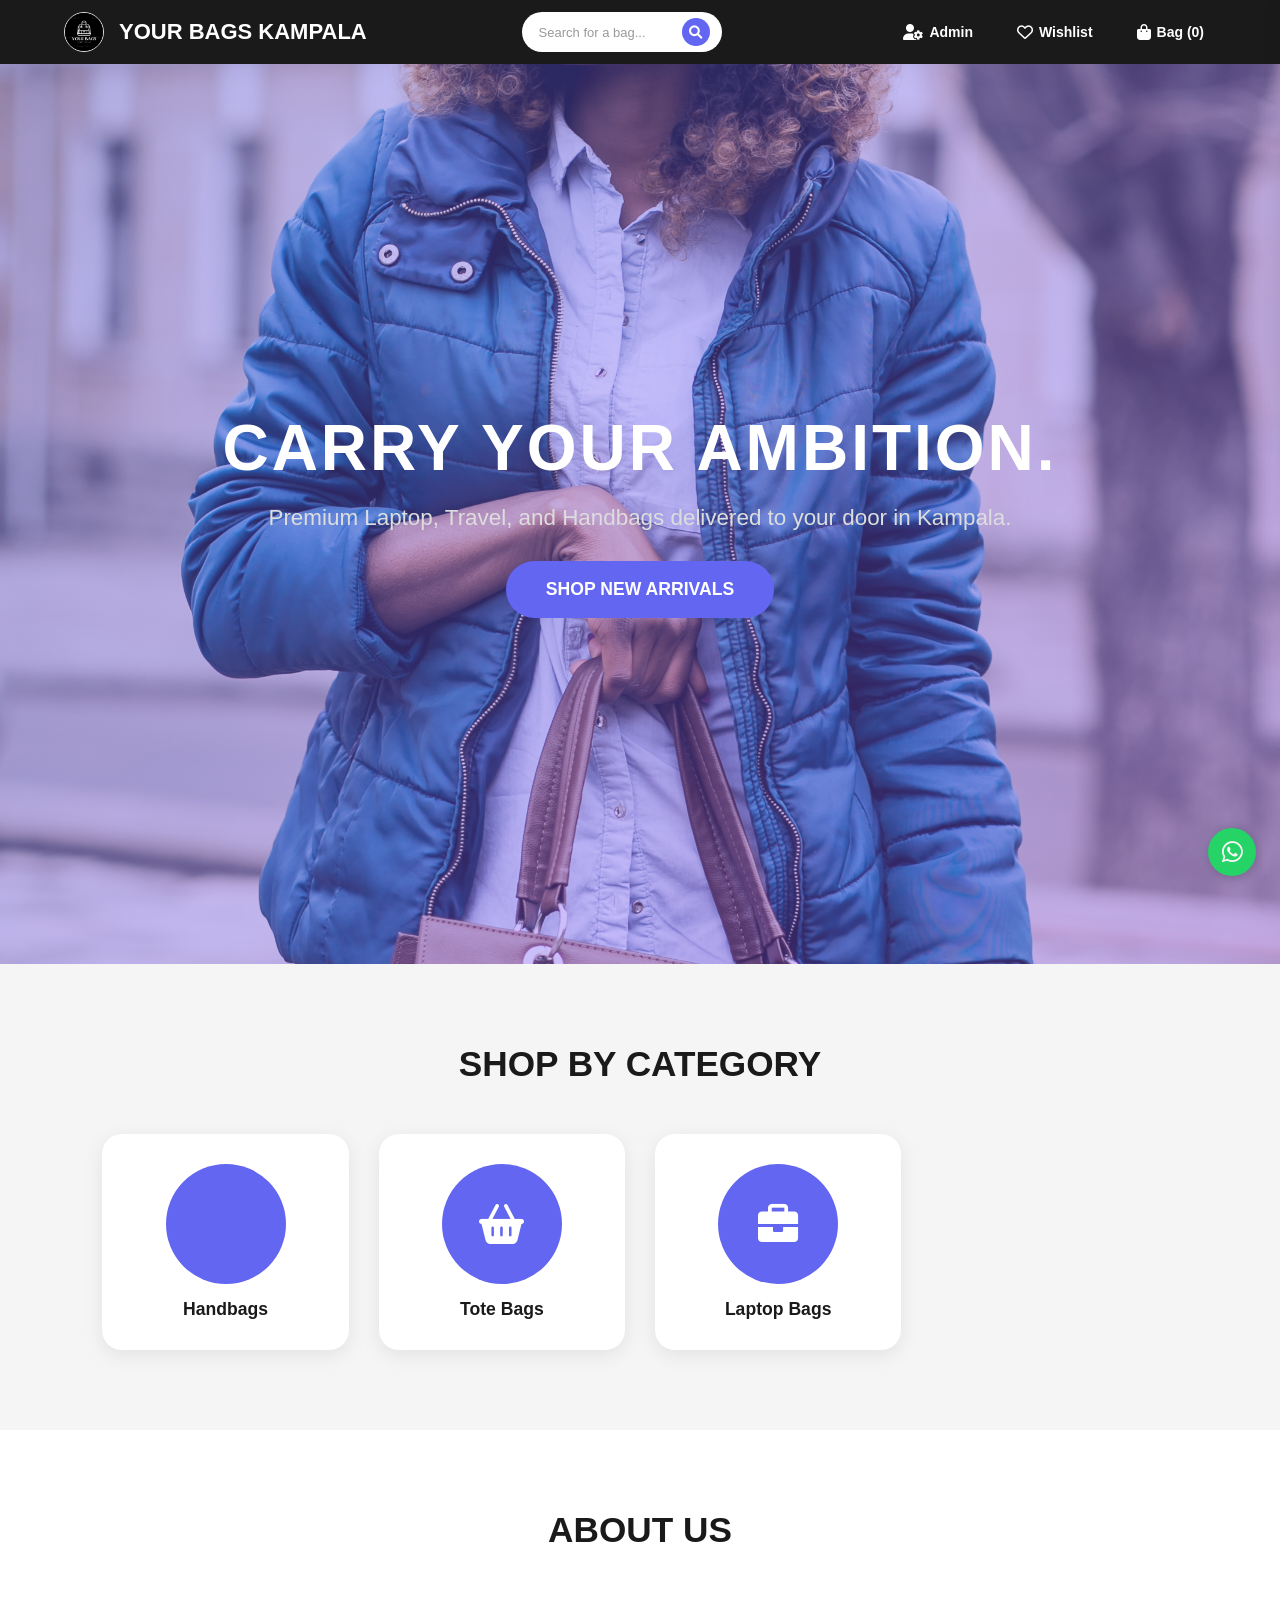
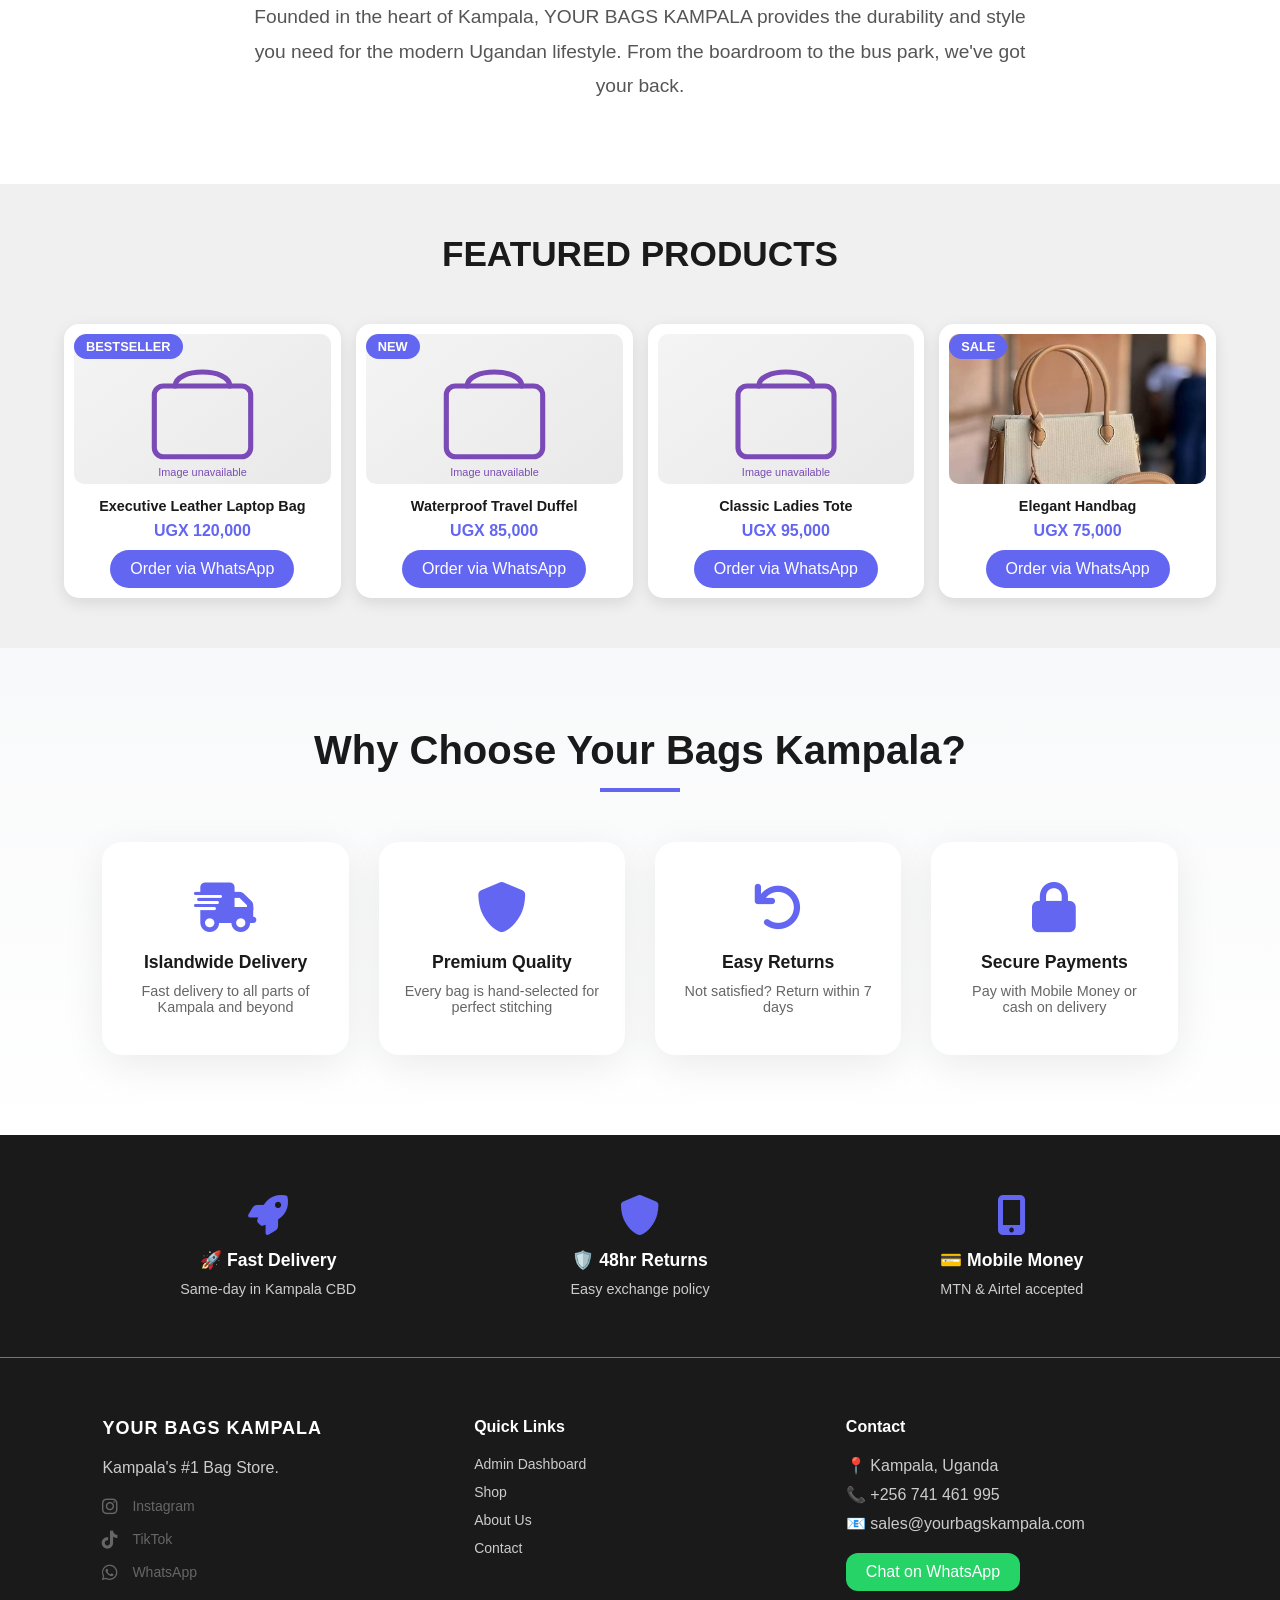
==== index.html @ aaef2fe2 "Fix X close button on checkout form and improve mobile touch targets" ====
<!doctype html>
<html lang="en">
  <head>
    <meta charset="UTF-8" />
    <meta name="viewport" content="width=device-width, initial-scale=1.0" />
    <title>Your Bags Kampala | Premium Bags in Uganda</title>
    <!-- FontAwesome for Icons -->
    <link
      rel="stylesheet"
      href="https://cdnjs.cloudflare.com/ajax/libs/font-awesome/6.0.0/css/all.min.css"
    />
    <link rel="stylesheet" href="css/base.css" />
    <link rel="stylesheet" href="css/index.css" />
  </head>
  <body>
    <!-- HEADER -->
    <header>
      <a href="index.html" class="logo-container">
        <img
          src="images/Logo.jpeg"
          alt="Logo"
          class="logo-img"
          onerror="this.src = 'https://via.placeholder.com/45?text=YB'"
        />
        <div class="brand">
          <h1>Your Bags Kampala</h1>
        </div>
      </a>

      <!-- Search Bar -->
      <div class="search-bar">
        <input
          type="text"
          id="searchInput"
          placeholder="Search for a bag..."
          onkeyup="searchBags()"
        />
        <button><i class="fas fa-search"></i></button>
      </div>

      <nav>
        <a href="admin.html"><i class="fas fa-user-cog"></i> Admin</a>
        <a href="wishlist.html"><i class="far fa-heart"></i> Wishlist</a>
        <a href="shop.html"><i class="fas fa-shopping-bag"></i> Bag (0)</a>
      </nav>
    </header>

    <!-- Search Results -->
    <div id="searchResults" class="search-results"></div>

    <!-- HERO SECTION -->
    <section class="hero">
      <div class="hero-text">
        <h1>CARRY YOUR AMBITION.</h1>
        <p>
          Premium Laptop, Travel, and Handbags delivered to your door in
          Kampala.
        </p>
        <a href="shop.html" class="cta-btn">SHOP NEW ARRIVALS</a>
      </div>
    </section>

    <!-- Shopping Cart Sidebar -->
    <div id="cartSidebar" class="cart-sidebar">
      <div class="cart-header">
        <h3><i class="fas fa-shopping-cart"></i> Your Cart</h3>
        <button onclick="closeCart()" class="close-cart">&times;</button>
      </div>
      <div id="cartItems" class="cart-items">
        <p class="empty-cart">Your cart is empty</p>
      </div>
      <div class="cart-footer">
        <div class="cart-total">
          <span>Total:</span>
          <span id="cartTotalAmount">UGX 0</span>
        </div>
        <button onclick="checkoutViaWhatsApp()" class="checkout-btn">
          <i class="fab fa-whatsapp"></i> Checkout via WhatsApp
        </button>
        <button
          onclick="openCheckoutForm()"
          class="checkout-btn"
          style="
            margin-top: 10px;
            background: linear-gradient(135deg, #6366f1, #8b5cf6);
          "
        >
          <i class="fas fa-credit-card"></i> Pay with Card
        </button>
      </div>
    </div>

    <!-- Cart Overlay -->
    <div id="cartOverlay" class="cart-overlay" onclick="closeCart()"></div>

    <!-- Checkout Modal -->
    <div id="checkoutModal" class="modal" style="display: none">
      <div
        style="
          background: white;
          padding: 30px;
          border-radius: 20px;
          width: 90%;
          max-width: 450px;
          max-height: 90vh;
          overflow-y: auto;
          position: relative;
        "
      >
        <button
          onclick="closeCheckoutForm()"
          style="
            position: absolute;
            top: 15px;
            right: 15px;
            background: #f0f0f0;
            border: none;
            width: 40px;
            height: 40px;
            border-radius: 50%;
            font-size: 24px;
            cursor: pointer;
            display: flex;
            align-items: center;
            justify-content: center;
          "
        >
          ×
        </button>
        <h2 style="margin-top: 0; color: #333">
          <i class="fas fa-credit-card"></i> Checkout
        </h2>
        <p style="color: #666; margin-bottom: 20px">
          Fill in your details to complete the order
        </p>

        <form id="checkoutForm" onsubmit="processPayment(event)">
          <h4 style="margin: 15px 0 10px; color: #333">Delivery Information</h4>
          <input
            type="text"
            id="deliveryName"
            placeholder="Full Name"
            required
            style="
              width: 100%;
              padding: 12px;
              margin-bottom: 10px;
              border: 1px solid #ddd;
              border-radius: 8px;
              box-sizing: border-box;
            "
          />
          <input
            type="tel"
            id="deliveryPhone"
            placeholder="Phone Number (e.g., 2567xxxxxxx)"
            required
            pattern="[0-9]{10,12}"
            style="
              width: 100%;
              padding: 12px;
              margin-bottom: 10px;
              border: 1px solid #ddd;
              border-radius: 8px;
              box-sizing: border-box;
            "
          />
          <input
            type="email"
            id="deliveryEmail"
            placeholder="Email (optional)"
            style="
              width: 100%;
              padding: 12px;
              margin-bottom: 10px;
              border: 1px solid #ddd;
              border-radius: 8px;
              box-sizing: border-box;
            "
          />
          <input
            type="text"
            id="deliveryAddress"
            placeholder="Delivery Address"
            required
            style="
              width: 100%;
              padding: 12px;
              margin-bottom: 10px;
              border: 1px solid #ddd;
              border-radius: 8px;
              box-sizing: border-box;
            "
          />

          <h4 style="margin: 15px 0 10px; color: #333">Payment Information</h4>
          <select
            id="paymentMethod"
            required
            style="
              width: 100%;
              padding: 12px;
              margin-bottom: 10px;
              border: 1px solid #ddd;
              border-radius: 8px;
              box-sizing: border-box;
            "
          >
            <option value="">Select Payment Method</option>
            <option value="mobilemoney">Mobile Money (MTN/Airtel)</option>
            <option value="cash">Cash on Delivery</option>
            <option value="card">Credit/Debit Card</option>
          </select>

          <div id="cardDetails" style="display: none">
            <input
              type="text"
              id="cardNumber"
              placeholder="Card Number (1234 5678 9012 3456)"
              style="
                width: 100%;
                padding: 12px;
                margin-bottom: 10px;
                border: 1px solid #ddd;
                border-radius: 8px;
                box-sizing: border-box;
              "
            />
            <div style="display: flex; gap: 10px">
              <input
                type="text"
                id="cardExpiry"
                placeholder="MM/YY"
                style="
                  flex: 1;
                  padding: 12px;
                  margin-bottom: 10px;
                  border: 1px solid #ddd;
                  border-radius: 8px;
                "
              />
              <input
                type="text"
                id="cardCVV"
                placeholder="CVV"
                style="
                  flex: 1;
                  padding: 12px;
                  margin-bottom: 10px;
                  border: 1px solid #ddd;
                  border-radius: 8px;
                "
              />
            </div>
          </div>

          <div
            style="
              background: #f9f9f9;
              padding: 15px;
              border-radius: 10px;
              margin: 15px 0;
            "
          >
            <div
              style="
                display: flex;
                justify-content: space-between;
                font-weight: bold;
              "
            >
              <span>Total:</span>
              <span id="checkoutTotal" style="color: #6366f1">UGX 0</span>
            </div>
          </div>

          <button
            type="submit"
            style="
              width: 100%;
              padding: 15px;
              background: linear-gradient(135deg, #6366f1, #8b5cf6);
              color: white;
              border: none;
              border-radius: 10px;
              font-size: 16px;
              font-weight: bold;
              cursor: pointer;
            "
          >
            Complete Order
          </button>
          <button
            type="button"
            onclick="closeCheckoutForm()"
            style="
              width: 100%;
              padding: 15px;
              background: #eee;
              color: #333;
              border: none;
              border-radius: 10px;
              font-size: 16px;
              margin-top: 10px;
              cursor: pointer;
            "
          >
            Cancel
          </button>
        </form>
      </div>
    </div>

    <!-- CATEGORY GRID -->
    <section class="category-section">
      <h2 class="section-title">Shop by Category</h2>
      <div class="category-grid">
        <a href="shop.html?cat=handbags" class="category-card">
          <div class="category-icon">
            <i class="fas fa-handbag"></i>
          </div>
          <h3>Handbags</h3>
        </a>
        <a href="shop.html?cat=Tote Bags" class="category-card">
          <div class="category-icon">
            <i class="fas fa-shopping-basket"></i>
          </div>
          <h3>Tote Bags</h3>
        </a>
        <a href="shop.html?cat=Laptop Bags" class="category-card">
          <div class="category-icon">
            <i class="fas fa-briefcase"></i>
          </div>
          <h3>Laptop Bags</h3>
        </a>
      </div>
    </section>

    <!-- ABOUT SECTION -->
    <section class="about-section">
      <h2 class="section-title">About Us</h2>
      <div class="about-content">
        <p>
          Founded in the heart of Kampala, YOUR BAGS KAMPALA provides the
          durability and style you need for the modern Ugandan lifestyle. From
          the boardroom to the bus park, we've got your back.
        </p>
      </div>
    </section>

    <!-- FEATURED PRODUCTS -->
    <section class="featured-section">
      <h2 class="section-title">Featured Products</h2>
      <div class="featured-grid">
        <div class="featured-card">
          <span class="sale-tag">BESTSELLER</span>
          <img
            src="images/backpack-001.jpg"
            alt="Executive Leather Laptop Bag"
            onerror="this.src = 'images/bag-placeholder.svg'"
          />
          <h4>Executive Leather Laptop Bag</h4>
          <p class="price">UGX 120,000</p>
          <a
            href="https://wa.me/256764266189?text=Hello%20Your%20Bags%20Kampala!%20I%20want%20to%20order%20the%20Executive%20Leather%20Laptop%20Bag"
            target="_blank"
            class="cta-btn"
            style="
              background: #6366f1;
              color: white;
              padding: 10px 20px;
              border-radius: 20px;
              text-decoration: none;
              display: inline-block;
              margin-top: 10px;
            "
            >Order via WhatsApp</a
          >
        </div>
        <div class="featured-card">
          <span class="sale-tag">NEW</span>
          <img
            src="images/travel-bag-001.jpg"
            alt="Waterproof Travel Duffel"
            onerror="this.src = 'images/bag-placeholder.svg'"
          />
          <h4>Waterproof Travel Duffel</h4>
          <p class="price">UGX 85,000</p>
          <a
            href="https://wa.me/256764266189?text=Hello%20Your%20Bags%20Kampala!%20I%20want%20to%20order%20the%20Waterproof%20Travel%20Duffel"
            target="_blank"
            class="cta-btn"
            style="
              background: #6366f1;
              color: white;
              padding: 10px 20px;
              border-radius: 20px;
              text-decoration: none;
              display: inline-block;
              margin-top: 10px;
            "
            >Order via WhatsApp</a
          >
        </div>
        <div class="featured-card">
          <img
            src="images/tote-bag-001.jpg"
            alt="Classic Ladies Tote"
            onerror="this.src = 'images/bag-placeholder.svg'"
          />
          <h4>Classic Ladies Tote</h4>
          <p class="price">UGX 95,000</p>
          <a
            href="https://wa.me/256764266189?text=Hello%20Your%20Bags%20Kampala!%20I%20want%20to%20order%20the%20Classic%20Ladies%20Tote"
            target="_blank"
            class="cta-btn"
            style="
              background: #6366f1;
              color: white;
              padding: 10px 20px;
              border-radius: 20px;
              text-decoration: none;
              display: inline-block;
              margin-top: 10px;
            "
            >Order via WhatsApp</a
          >
        </div>
        <div class="featured-card">
          <span class="sale-tag">SALE</span>
          <img
            src="images/handbag-001.jpeg"
            alt="Elegant Handbag"
            onerror="this.src = 'images/bag-placeholder.svg'"
          />
          <h4>Elegant Handbag</h4>
          <p class="price">UGX 75,000</p>
          <a
            href="https://wa.me/256764266189?text=Hello%20Your%20Bags%20Kampala!%20I%20want%20to%20order%20the%20Elegant%20Handbag"
            target="_blank"
            class="cta-btn"
            style="
              background: #6366f1;
              color: white;
              padding: 10px 20px;
              border-radius: 20px;
              text-decoration: none;
              display: inline-block;
              margin-top: 10px;
            "
            >Order via WhatsApp</a
          >
        </div>
      </div>
    </section>

    <!-- WHY CHOOSE US -->
    <section class="why-choose-section">
      <h2>Why Choose Your Bags Kampala?</h2>
      <div class="why-grid">
        <div class="why-card">
          <i class="fas fa-shipping-fast"></i>
          <h3>Islandwide Delivery</h3>
          <p>Fast delivery to all parts of Kampala and beyond</p>
        </div>
        <div class="why-card">
          <i class="fas fa-shield-alt"></i>
          <h3>Premium Quality</h3>
          <p>Every bag is hand-selected for perfect stitching</p>
        </div>
        <div class="why-card">
          <i class="fas fa-undo"></i>
          <h3>Easy Returns</h3>
          <p>Not satisfied? Return within 7 days</p>
        </div>
        <div class="why-card">
          <i class="fas fa-lock"></i>
          <h3>Secure Payments</h3>
          <p>Pay with Mobile Money or cash on delivery</p>
        </div>
      </div>
    </section>

    <!-- SHIPPING INFO -->
    <section class="shipping-section">
      <div class="shipping-grid">
        <div class="shipping-item">
          <i class="fas fa-rocket"></i>
          <h4>🚀 Fast Delivery</h4>
          <p>Same-day in Kampala CBD</p>
        </div>
        <div class="shipping-item">
          <i class="fas fa-shield-alt"></i>
          <h4>🛡️ 48hr Returns</h4>
          <p>Easy exchange policy</p>
        </div>
        <div class="shipping-item">
          <i class="fas fa-mobile-alt"></i>
          <h4>💳 Mobile Money</h4>
          <p>MTN & Airtel accepted</p>
        </div>
      </div>
    </section>

    <!-- FOOTER -->
    <footer>
      <div class="footer-col">
        <h3>YOUR BAGS KAMPALA</h3>
        <p style="margin-top: 15px; color: #ccc">Kampala's #1 Bag Store.</p>
        <div class="social-links" style="margin-top: 20px">
          <a href="https://instagram.com/yourbagskampala" target="_blank"
            ><i class="fab fa-instagram"></i> Instagram</a
          >
          <a
            href="https://www.tiktok.com/@your.bags.kampala?_r=1&_t=ZM-93C9NJ8Nutn"
            target="_blank"
            ><i class="fab fa-tiktok"></i> TikTok</a
          >
          <a href="https://wa.me/256764266189" target="_blank"
            ><i class="fab fa-whatsapp"></i> WhatsApp</a
          >
        </div>
      </div>
      <div class="footer-col">
        <h3>Quick Links</h3>
        <a href="admin.html" class="footer-link">Admin Dashboard</a>
        <a href="shop.html" class="footer-link">Shop</a>
        <a href="about.html" class="footer-link">About Us</a>
        <a href="contact.html" class="footer-link">Contact</a>
      </div>
      <div class="footer-col">
        <h3>Contact</h3>
        <p style="color: #ccc; margin-bottom: 10px">📍 Kampala, Uganda</p>
        <p style="color: #ccc; margin-bottom: 10px">📞 +256 741 461 995</p>
        <p style="color: #ccc; margin-bottom: 10px">
          📧 sales@yourbagskampala.com
        </p>
        <a
          href="https://wa.me/256764266189"
          class="cta-wa"
          style="display: inline-block; margin-top: 10px"
          >Chat on WhatsApp</a
        >
      </div>
    </footer>

    <!-- Floating WhatsApp Button -->
    <a href="https://wa.me/256764266189" class="whatsapp-float" target="_blank">
      <i class="fab fa-whatsapp"></i>
    </a>

    <!-- Mobile Bottom Navigation -->
    <div class="mobile-bottom-nav">
      <a href="index.html">
        <i class="fas fa-home"></i>
        <span>Home</span>
      </a>
      <a href="shop.html">
        <i class="fas fa-shopping-bag"></i>
        <span>Shop</span>
      </a>
      <a href="about.html">
        <i class="fas fa-info-circle"></i>
        <span>About</span>
      </a>
      <a href="contact.html">
        <i class="fas fa-envelope"></i>
        <span>Contact</span>
      </a>
    </div>

    <script>
      // Cart functionality
      let cart = JSON.parse(localStorage.getItem("cart")) || [];

      function updateCartCount() {
        const count = cart.reduce((sum, item) => sum + item.qty, 0);
        document.querySelectorAll('a[href="shop.html"]').forEach((el) => {
          el.innerHTML = el.innerHTML.replace(/\(.*\)/, `(${count})`);
        });
      }

      function addToCart(product) {
        const existing = cart.find((item) => item.id === product.id);
        if (existing) {
          existing.qty++;
        } else {
          cart.push({
            id: product.id,
            name: product.name,
            price: product.price,
            image: product.image,
            qty: 1,
          });
        }
        localStorage.setItem("cart", JSON.stringify(cart));
        updateCartCount();
        openCart();
      }

      function openCart() {
        document.getElementById("cartSidebar").classList.add("active");
        document.getElementById("cartOverlay").classList.add("active");
        renderCartItems();
      }

      function closeCart() {
        document.getElementById("cartSidebar").classList.remove("active");
        document.getElementById("cartOverlay").classList.remove("active");
      }

      function renderCartItems() {
        const container = document.getElementById("cartItems");
        if (cart.length === 0) {
          container.innerHTML = '<p class="empty-cart">Your cart is empty</p>';
          document.getElementById("cartTotalAmount").textContent = "UGX 0";
          return;
        }

        let html = "";
        let total = 0;
        cart.forEach((item, index) => {
          const itemTotal = item.price * item.qty;
          total += itemTotal;
          html += `
            <div class="cart-item">
              <img src="${item.image || "images/bag-placeholder.svg"}" alt="${item.name}" />
              <div class="cart-item-info">
                <h4>${item.name}</h4>
                <p class="price">UGX ${item.price.toLocaleString()}</p>
                <div class="cart-item-qty">
                  <button onclick="changeQty(${index}, -1)">-</button>
                  <span>${item.qty}</span>
                  <button onclick="changeQty(${index}, 1)">+</button>
                  <button class="remove-item" onclick="removeFromCart(${index})"><i class="fas fa-trash"></i></button>
                </div>
              </div>
            </div>
          `;
        });
        container.innerHTML = html;
        document.getElementById("cartTotalAmount").textContent =
          "UGX " + total.toLocaleString();
      }

      function changeQty(index, delta) {
        cart[index].qty += delta;
        if (cart[index].qty <= 0) {
          cart.splice(index, 1);
        }
        localStorage.setItem("cart", JSON.stringify(cart));
        updateCartCount();
        renderCartItems();
      }

      function removeFromCart(index) {
        cart.splice(index, 1);
        localStorage.setItem("cart", JSON.stringify(cart));
        updateCartCount();
        renderCartItems();
      }

      function checkoutViaWhatsApp() {
        if (cart.length === 0) return;
        let message = "*New Order from Your Bags Kampala*%0A%0A";
        let total = 0;
        cart.forEach((item) => {
          message += `• ${item.name} x${item.qty} = UGX ${(item.price * item.qty).toLocaleString()}%0A`;
          total += item.price * item.qty;
        });
        message += `%0A*Total: UGX ${total.toLocaleString()}*%0A%0APlease confirm my order.`;
        window.open(`https://wa.me/256764266189?text=${message}`, "_blank");
      }

      function openCheckoutForm() {
        if (cart.length === 0) return;
        let total = cart.reduce((sum, item) => sum + item.price * item.qty, 0);
        document.getElementById("checkoutTotal").textContent =
          "UGX " + total.toLocaleString();
        document.getElementById("checkoutModal").style.display = "flex";
        document.getElementById("cartOverlay").style.display = "block";
      }

      function closeCheckoutForm() {
        document.getElementById("checkoutModal").style.display = "none";
        document.getElementById("cartOverlay").style.display = "none";
      }

      document
        .getElementById("paymentMethod")
        .addEventListener("change", function () {
          document.getElementById("cardDetails").style.display =
            this.value === "card" ? "block" : "none";
        });

      function processPayment(e) {
        e.preventDefault();
        const name = document.getElementById("deliveryName").value;
        const phone = document.getElementById("deliveryPhone").value;
        const address = document.getElementById("deliveryAddress").value;
        const payment = document.getElementById("paymentMethod").value;
        let total = cart.reduce((sum, item) => sum + item.price * item.qty, 0);

        let message = `*New Order - Payment: ${payment}*%0A%0A*Customer:* ${name}%0A*Phone:* ${phone}%0A*Address:* ${address}%0A%0A*Items:*%0A`;

        // Save customer to localStorage
        const customers = JSON.parse(localStorage.getItem("customers") || "[]");
        const customerData = {
          name,
          phone,
          email: document.getElementById("deliveryEmail")?.value || "",
          location: address,
          date: new Date().toLocaleDateString(),
        };
        // Add if not already exists
        if (!customers.find((c) => c.phone === phone)) {
          customers.push(customerData);
          localStorage.setItem("customers", JSON.stringify(customers));
        }

        // Save order to localStorage
        const orders = JSON.parse(localStorage.getItem("orders") || "[]");
        const orderData = {
          id: Date.now(),
          customerName: name,
          phone,
          address,
          items: cart.map((item) => ({
            name: item.name,
            price: item.price,
            qty: item.qty,
          })),
          total,
          payment,
          status: "Pending",
          date: new Date().toLocaleDateString(),
        };
        orders.push(orderData);
        localStorage.setItem("orders", JSON.stringify(orders));

        cart.forEach((item) => {
          message += `• ${item.name} x${item.qty} = UGX ${(item.price * item.qty).toLocaleString()}%0A`;
        });
        message += `%0A*Total: UGX ${total.toLocaleString()}*%0A%0ANew order received!`;

        // Close forms and clear cart
        closeCheckoutForm();
        closeCart();
        cart = [];
        localStorage.setItem("cart", JSON.stringify(cart));
        updateCartCount();

        // Send to WhatsApp
        window.open(`https://wa.me/256764266189?text=${message}`, "_blank");
        alert("Order placed successfully! We will contact you shortly.");
      }

      // Initialize cart count on page load
      updateCartCount();

      // Search functionality
      async function searchBags() {
        const query = document
          .getElementById("searchInput")
          .value.toLowerCase();
        if (query.length < 2) {
          document.getElementById("searchResults").classList.remove("active");
          return;
        }

        // Get products from API or JSON
        let products = [];

        // First check localStorage for admin-added products
        const adminProducts = localStorage.getItem("adminProducts");
        if (adminProducts) {
          products = JSON.parse(adminProducts);
        }

        // If no local products, try API
        if (products.length === 0) {
          try {
            const res = await fetch("/api/products");
            if (res.ok) products = await res.json();
          } catch (e) {
            try {
              const res = await fetch("products.json");
              products = await res.json();
            } catch (err) {}
          }
        }

        // Filter products
        const results = products.filter(
          (p) =>
            p.name.toLowerCase().includes(query) ||
            p.category.toLowerCase().includes(query),
        );

        const resultsContainer = document.getElementById("searchResults");
        if (results.length > 0) {
          resultsContainer.innerHTML = results
            .map(
              (p) => `
            <div class="search-result-item" onclick="window.location.href='shop.html?search=${encodeURIComponent(p.name)}'">
              <img src="${p.image || "images/bag-placeholder.svg"}" alt="${p.name}" />
              <div>
                <strong>${p.name}</strong>
                <p>UGX ${Number(p.price).toLocaleString()}</p>
              </div>
            </div>
          `,
            )
            .join("");
          resultsContainer.classList.add("active");
        } else {
          resultsContainer.innerHTML =
            '<p style="padding:15px;color:#666;">No bags found</p>';
          resultsContainer.classList.add("active");
        }
      }
    </script>
  </body>
</html>
---- css/base.css ----
:root {
  --primary: #1a1a1a; /* Matte Black */
  --accent: #6366f1; /* Purple/Blue Gradient */
  --background: #f9f9f9; /* Soft Pearl Grey */
  --dark: #1a1c22;
  --cream: #fdfaf7;
  --text: #666;
  --white: #ffffff;
}

* {
  margin: 0;
  padding: 0;
  box-sizing: border-box;
  font-family: "Inter", sans-serif;
}

header {
  display: flex;
  justify-content: space-between;
  align-items: center;
  padding: 12px 5%;
  background: var(--primary);
  position: sticky;
  top: 0;
  z-index: 1000;
  flex-wrap: nowrap;
  gap: 15px;
}

.logo-img {
  width: 40px; /* Slightly smaller for the footer */
  height: 40px; /* Must match width */
  border-radius: 50%; /* Makes it a circle */
  object-fit: cover; /* Prevents stretching */
  border: 1px solid #ddd; /* Subtle border to make it stand out against the background */
  background-color: white;
}

/* Also apply the fix to the footer logo */
.logo-img-footer {
  width: 45px;
  height: 45px;
  border-radius: 50%;
  object-fit: contain; /* Same fix */
  padding: 6px; /* Same fix */
  background-color: #fff;
  border: 1px solid #ddd;
}
.brand h1 {
  font-size: 22px;
  font-weight: 800;
  text-transform: uppercase;
  color: var(--white);
}
.brand p {
  font-size: 12px;
  font-style: italic;
  color: #ccc;
}

nav {
  display: flex;
  align-items: center;
  gap: 5px;
  flex-shrink: 0;
}

nav a {
  text-decoration: none;
  color: #ffffff !important;
  margin-left: 15px;
  font-weight: 600;
  font-size: 14px;
  display: inline-flex;
  align-items: center;
  gap: 6px;
  padding: 8px 12px;
  border-radius: 8px;
  transition: all 0.3s ease;
  white-space: nowrap;
}

nav a:hover {
  background: rgba(255, 255, 255, 0.15);
  color: var(--accent) !important;
}

nav a i {
  color: #ffffff !important;
  font-size: 16px;
}

footer {
  padding: 60px 8%;
  display: grid;
  grid-template-columns: repeat(3, 1fr);
  gap: 40px;
  border-top: 1px solid var(--accent);
  background: var(--primary);
  color: var(--white);
}

.footer-col h3 {
  color: var(--white);
  font-size: 16px;
  margin-bottom: 20px;
}

/* Footer Link Styling */
.footer-link {
  display: block;
  text-decoration: none;
  color: #ccc;
  margin-bottom: 12px;
  font-size: 14px;
  transition: 0.3s;
}

.footer-link:hover {
  color: #6366f1;
  padding-left: 5px;
}

/* Social Media Icon Styling */
.social-links a {
  display: flex;
  align-items: center;
  gap: 10px;
  text-decoration: none;
  color: #666;
  margin-bottom: 15px;
  font-size: 14px;
  transition: 0.3s;
}

.social-links i {
  font-size: 18px;
  width: 20px; /* Keeps icons aligned */
}

.social-links a:hover {
  color: #6366f1;
}

/* Specific Brand Colors on Hover (Optional) */
.social-links a:hover .fa-tiktok {
  color: #6366f1;
}
.social-links a:hover .fa-instagram {
  color: #6366f1;
}
.social-links a:hover .fa-twitter {
  color: #6366f1;
}

/* 1. Remove Underline from ALL links */
a {
  text-decoration: none; /* This removes the underline */
}

/* 2. Style the Navigation Links */
nav a {
  text-decoration: none;
  color: var(--dark);
  font-weight: 600;
  transition: 0.3s;
}

nav a:hover {
  color: var(--accent); /* Burnt Orange on hover */
  text-decoration: none;
}

/* 3. Floating WhatsApp Button */
.whatsapp-float {
  position: fixed;
  width: 48px;
  height: 48px;
  bottom: 24px;
  right: 24px;
  background-color: #25d366;
  color: rgb(247, 245, 245);
  border-radius: 50px;
  text-align: center;
  font-size: 24px;
  box-shadow: 2px 2px 10px rgba(0, 0, 0, 0.2);
  z-index: 10000;
  display: flex;
  align-items: center;
  justify-content: center;
}

.whatsapp-float:hover {
  background-color: #20bd5a;
  color: white;
}

.logo-container {
  display: flex;
  align-items: center;
  gap: 15px;
  text-decoration: none !important;
}

.brand h1 {
  line-height: 1;
  margin: 0;
  font-size: 22px;
}

.brand p {
  margin: 0;
  font-size: 12px;
}

/* Search Bar */
.search-bar {
  display: flex;
  align-items: center;
  background: var(--white);
  border-radius: 25px;
  padding: 6px 12px;
  width: 200px;
  flex-shrink: 0;
}

.search-bar input {
  border: none;
  outline: none;
  flex: 1;
  padding: 5px;
  font-size: 13px;
  background: transparent;
  color: var(--primary);
  width: 120px;
}

.search-bar input::placeholder {
  color: #999;
}

.search-bar button {
  background: var(--accent);
  border: none;
  color: white;
  width: 28px;
  height: 28px;
  border-radius: 50%;
  cursor: pointer;
  flex-shrink: 0;
}

/* Search Results */
.search-results {
  position: absolute;
  top: 70px;
  left: 50%;
  transform: translateX(-50%);
  width: 400px;
  max-height: 400px;
  overflow-y: auto;
  background: white;
  border-radius: 15px;
  box-shadow: 0 10px 30px rgba(0, 0, 0, 0.2);
  z-index: 1001;
  display: none;
  pointer-events: none;
}

.search-results.active {
  display: block;
  pointer-events: auto;
}

.search-result-item {
  display: flex;
  align-items: center;
  padding: 12px;
  border-bottom: 1px solid #eee;
  cursor: pointer;
  transition: background 0.2s;
}

.search-result-item:hover {
  background: #f9f9f9;
}

.search-result-item img {
  width: 50px;
  height: 50px;
  object-fit: cover;
  border-radius: 8px;
  margin-right: 12px;
}

.search-result-item strong {
  color: var(--primary);
  font-size: 14px;
}

.search-result-item p {
  color: var(--accent);
  font-size: 13px;
  margin: 0;
}

.cta-wa {
  background: #25d366;
  color: white;
  padding: 10px 20px;
  border-radius: 12px;
  text-decoration: none;
}

.cta-wa:hover {
  background: #20bd5a;
}

/* Smooth Scroll for the whole page */
html {
  scroll-behavior: smooth;
}

/* The Animation Styles */
.reveal {
  opacity: 0;
  transform: translateY(30px);
  transition: all 0.8s ease-out;
}

.reveal.active {
  opacity: 1;
  transform: translateY(0);
}

/* Circular Logo for Footer */
.logo-img-footer {
  width: 40px; /* Slightly smaller for the footer */
  height: 40px; /* Must match width */
  border-radius: 50%; /* Makes it a circle */
  object-fit: cover; /* Prevents stretching */
  border: 1px solid #ddd; /* Subtle border to make it stand out against the background */
  background-color: white;
}

/* Ensure the footer brand area is aligned */
footer div:first-child h3 {
  font-family:
    "Inter", sans-serif; /* Or 'Playfair Display' if you chose that */
  text-transform: uppercase;
  font-size: 18px;
  letter-spacing: 1px;
}

@media (max-width: 768px) {
  /* 1. Make the header clean */
  header {
    padding: 10px 5%;
    justify-content: space-between;
    flex-wrap: wrap;
    gap: 10px;
  }

  /* Hide search bar on mobile */
  .search-bar {
    display: none;
  }

  /* 2. Hide the text links (About, Products, etc.) in the top header only */
  nav a:not(.cta-wa) {
    display: none;
  }

  /* 3. Shrink the WhatsApp button so it doesn't overlap */
  .cta-wa {
    padding: 8px 12px;
    font-size: 12px;
    border-radius: 8px;
  }

  /* 4. Shrink the brand text so it fits */
  .brand h1 {
    font-size: 16px !important;
  }
  .brand p {
    display: none; /* Hide tagline on tiny screens to save space */
  }

  .logo-img {
    width: 40px;
    height: 40px;
  }

  .whatsapp-float {
    width: 42px;
    height: 42px;
    bottom: 80px;
    right: 14px;
    font-size: 20px;
  }
}

/* BOTTOM NAVIGATION BAR */
.mobile-bottom-nav {
  display: none; /* Hidden on Laptops */
}

@media (max-width: 768px) {
  .mobile-bottom-nav {
    display: flex;
    position: fixed;
    bottom: 0;
    left: 0;
    width: 100%;
    background: white;
    justify-content: space-around;
    padding: 10px 0;
    border-top: 1px solid #eee;
    box-shadow: 0 -2px 10px rgba(0, 0, 0, 0.05);
    z-index: 9999;
  }

  /* Add padding to body for bottom nav */
  body {
    padding-bottom: 60px;
  }

  .mobile-bottom-nav a {
    display: flex;
    flex-direction: column;
    align-items: center;
    color: #666;
    text-decoration: none;
    font-size: 11px;
  }

  .mobile-bottom-nav i {
    font-size: 20px;
    margin-bottom: 3px;
    color: var(--accent);
  }

  /* Add space at the bottom of the body so content isn't hidden by the bar */
  body {
    padding-bottom: 70px;
  }
}
---- css/index.css ----
/* Hero Section */
.hero {
  height: 100vh;
  width: 100%;
  background: url("../images/Kampala.jpg") center/cover;
  display: flex;
  align-items: center;
  justify-content: center;
  text-align: center;
  padding: 0 20px;
  position: relative;
  overflow: hidden;
}

.hero::before {
  content: "";
  position: absolute;
  top: 0;
  left: 0;
  right: 0;
  bottom: 0;
  background: linear-gradient(
    135deg,
    rgba(99, 102, 241, 0.4) 0%,
    rgba(139, 92, 246, 0.4) 100%
  );
}

.hero-text h1 {
  font-size: 4rem;
  color: white;
  font-weight: 900;
  text-transform: uppercase;
  letter-spacing: 3px;
  margin-bottom: 20px;
}

.hero-text p {
  font-size: 1.4rem;
  color: #ddd;
  margin-bottom: 30px;
}

.hero-text .cta-btn {
  background: var(--accent);
  color: white;
  padding: 18px 40px;
  font-size: 1.1rem;
  font-weight: bold;
  border-radius: 30px;
  text-decoration: none;
  display: inline-block;
  transition:
    transform 0.3s,
    box-shadow 0.3s;
  cursor: pointer;
  position: relative;
  z-index: 10;
}

.hero-text {
  position: relative;
  z-index: 10;
}

.hero-text .cta-btn:hover {
  transform: translateY(-3px);
  box-shadow: 0 10px 30px rgba(230, 126, 34, 0.4);
}

/* Category Grid */
.category-section {
  padding: 80px 8%;
  background: #f5f5f5;
}

.section-title {
  text-align: center;
  font-size: 2.2rem;
  color: var(--primary);
  margin-bottom: 50px;
  font-weight: 800;
  text-transform: uppercase;
}

.category-grid {
  display: grid;
  grid-template-columns: repeat(4, 1fr);
  gap: 30px;
}

.category-card {
  text-align: center;
  cursor: pointer;
  transition: transform 0.3s;
  background: #ffffff;
  padding: 30px 20px;
  border-radius: 20px;
  box-shadow: 0 5px 20px rgba(0, 0, 0, 0.08);
}

.category-card:hover {
  transform: translateY(-10px);
  box-shadow: 0 15px 30px rgba(0, 0, 0, 0.15);
}

.category-icon {
  width: 120px;
  height: 120px;
  border-radius: 50%;
  background: var(--accent);
  display: flex;
  align-items: center;
  justify-content: center;
  margin: 0 auto 15px;
}

.category-icon i {
  font-size: 40px;
  color: white;
}

.category-card h3 {
  color: var(--primary);
  font-size: 1.1rem;
  font-weight: 700;
}

/* About Section */
.about-section {
  padding: 80px 8%;
  background: var(--white);
}

.about-content {
  max-width: 800px;
  margin: 0 auto;
  text-align: center;
}

.about-content p {
  font-size: 1.2rem;
  line-height: 1.8;
  color: #555;
}

/* Featured Products */
.featured-section {
  padding: 50px 5%;
  background: #f0f0f0;
}

.featured-grid {
  display: grid;
  grid-template-columns: repeat(4, 1fr);
  gap: 15px;
}

.featured-card {
  background: #ffffff;
  border-radius: 15px;
  padding: 10px;
  text-align: center;
  transition:
    transform 0.3s,
    box-shadow 0.3s;
  position: relative;
  box-shadow: 0 5px 15px rgba(0, 0, 0, 0.1);
}

.featured-card:hover {
  transform: translateY(-5px);
  box-shadow: 0 15px 30px rgba(0, 0, 0, 0.1);
}

.featured-card img {
  width: 100%;
  height: 150px;
  object-fit: cover;
  border-radius: 10px;
  margin-bottom: 10px;
}

.featured-card h4 {
  color: var(--primary);
  font-size: 0.9rem;
  margin-bottom: 8px;
}

.featured-card .price {
  color: var(--accent);
  font-size: 1rem;
  font-weight: bold;
}

.sale-tag {
  position: absolute;
  top: 10px;
  left: 10px;
  background: var(--accent);
  color: white;
  padding: 5px 12px;
  border-radius: 20px;
  font-size: 0.8rem;
  font-weight: bold;
}

/* Shipping Info */
.shipping-section {
  padding: 60px 8%;
  background: var(--primary);
}

.shipping-grid {
  display: grid;
  grid-template-columns: repeat(3, 1fr);
  gap: 40px;
  text-align: center;
}

.shipping-item i {
  font-size: 40px;
  color: var(--accent);
  margin-bottom: 15px;
}

.shipping-item h4 {
  color: var(--white);
  font-size: 1.1rem;
  margin-bottom: 10px;
}

.shipping-item p {
  color: #ccc;
  font-size: 0.9rem;
}

/* Why Choose Us Section */
.why-choose-section {
  padding: 80px 8%;
  background: linear-gradient(180deg, #f8f9fa 0%, #ffffff 100%);
  text-align: center;
}

.why-choose-section h2 {
  font-size: 2.5rem;
  color: var(--primary);
  margin-bottom: 50px;
  position: relative;
}

.why-choose-section h2::after {
  content: "";
  display: block;
  width: 80px;
  height: 4px;
  background: var(--accent);
  margin: 15px auto 0;
}

.why-grid {
  display: grid;
  grid-template-columns: repeat(4, 1fr);
  gap: 30px;
}

.why-card {
  background: white;
  padding: 40px 25px;
  border-radius: 20px;
  box-shadow: 0 10px 40px rgba(0, 0, 0, 0.08);
  transition: 0.3s;
}

.why-card:hover {
  transform: translateY(-10px);
}

.why-card i {
  font-size: 50px;
  color: var(--accent);
  margin-bottom: 20px;
}

.why-card h3 {
  color: var(--primary);
  margin-bottom: 10px;
  font-size: 1.1rem;
}

.why-card p {
  color: #666;
  font-size: 0.9rem;
}

/* Cart Sidebar */
.cart-sidebar {
  position: fixed;
  top: 0;
  right: -400px;
  width: 380px;
  height: 100%;
  background: white;
  box-shadow: -5px 0 30px rgba(0, 0, 0, 0.2);
  z-index: 10001;
  transition: right 0.3s ease;
  display: flex;
  flex-direction: column;
}

.cart-sidebar.active {
  right: 0;
}

.cart-header {
  background: linear-gradient(135deg, #6366f1, #8b5cf6);
  color: white;
  padding: 20px;
  display: flex;
  justify-content: space-between;
  align-items: center;
}

.cart-header h3 {
  margin: 0;
  font-size: 1.2rem;
}

.close-cart {
  background: none;
  border: none;
  color: white;
  font-size: 28px;
  width: 44px;
  height: 44px;
  border-radius: 50%;
  cursor: pointer;
  display: flex;
  align-items: center;
  justify-content: center;
  transition: background 0.3s;
}

.close-cart:hover {
  background: rgba(255, 255, 255, 0.2);
}

.cart-items {
  flex: 1;
  overflow-y: auto;
  padding: 20px;
}

.cart-item {
  display: flex;
  align-items: center;
  padding: 15px 0;
  border-bottom: 1px solid #eee;
}

.cart-item img {
  width: 70px;
  height: 70px;
  object-fit: cover;
  border-radius: 10px;
  margin-right: 15px;
}

.cart-item-info {
  flex: 1;
}

.cart-item-info h4 {
  margin: 0 0 5px;
  font-size: 0.95rem;
  color: var(--primary);
}

.cart-item-info .price {
  color: var(--accent);
  font-weight: bold;
}

.cart-item-qty {
  display: flex;
  align-items: center;
  gap: 10px;
  margin-top: 8px;
}

.cart-item-qty button {
  width: 28px;
  height: 28px;
  border: 1px solid #ddd;
  background: white;
  border-radius: 5px;
  cursor: pointer;
}

.cart-item-qty span {
  font-weight: bold;
}

.remove-item {
  color: #ff4757;
  background: none;
  border: none;
  cursor: pointer;
  font-size: 1.2rem;
}

.cart-footer {
  padding: 20px;
  border-top: 1px solid #eee;
  background: #f9f9f9;
}

.cart-total {
  display: flex;
  justify-content: space-between;
  font-size: 1.2rem;
  font-weight: bold;
  margin-bottom: 15px;
  color: var(--primary);
}

.checkout-btn {
  width: 100%;
  background: linear-gradient(135deg, #6366f1, #8b5cf6);
  color: white;
  border: none;
  padding: 15px;
  border-radius: 10px;
  font-size: 1rem;
  font-weight: bold;
  cursor: pointer;
  transition: 0.3s;
}

.checkout-btn:hover {
  background: linear-gradient(135deg, #4f46e5, #7c3aed);
}

.cart-overlay {
  position: fixed;
  top: 0;
  left: 0;
  width: 100%;
  height: 100%;
  background: rgba(0, 0, 0, 0.5);
  z-index: 10000;
  display: none;
}

.cart-overlay.active {
  display: block;
}

.empty-cart {
  text-align: center;
  color: #999;
  padding: 40px 20px;
}

/* Mobile Styles */
@media (max-width: 768px) {
  .hero-text h1 {
    font-size: 2.2rem;
  }

  .hero-text p {
    font-size: 1rem;
  }

  .category-grid {
    grid-template-columns: repeat(2, 1fr);
  }

  .featured-grid {
    grid-template-columns: repeat(2, 1fr);
  }

  .shipping-grid {
    grid-template-columns: 1fr;
  }

  .hero {
    min-height: 60vh;
  }
}
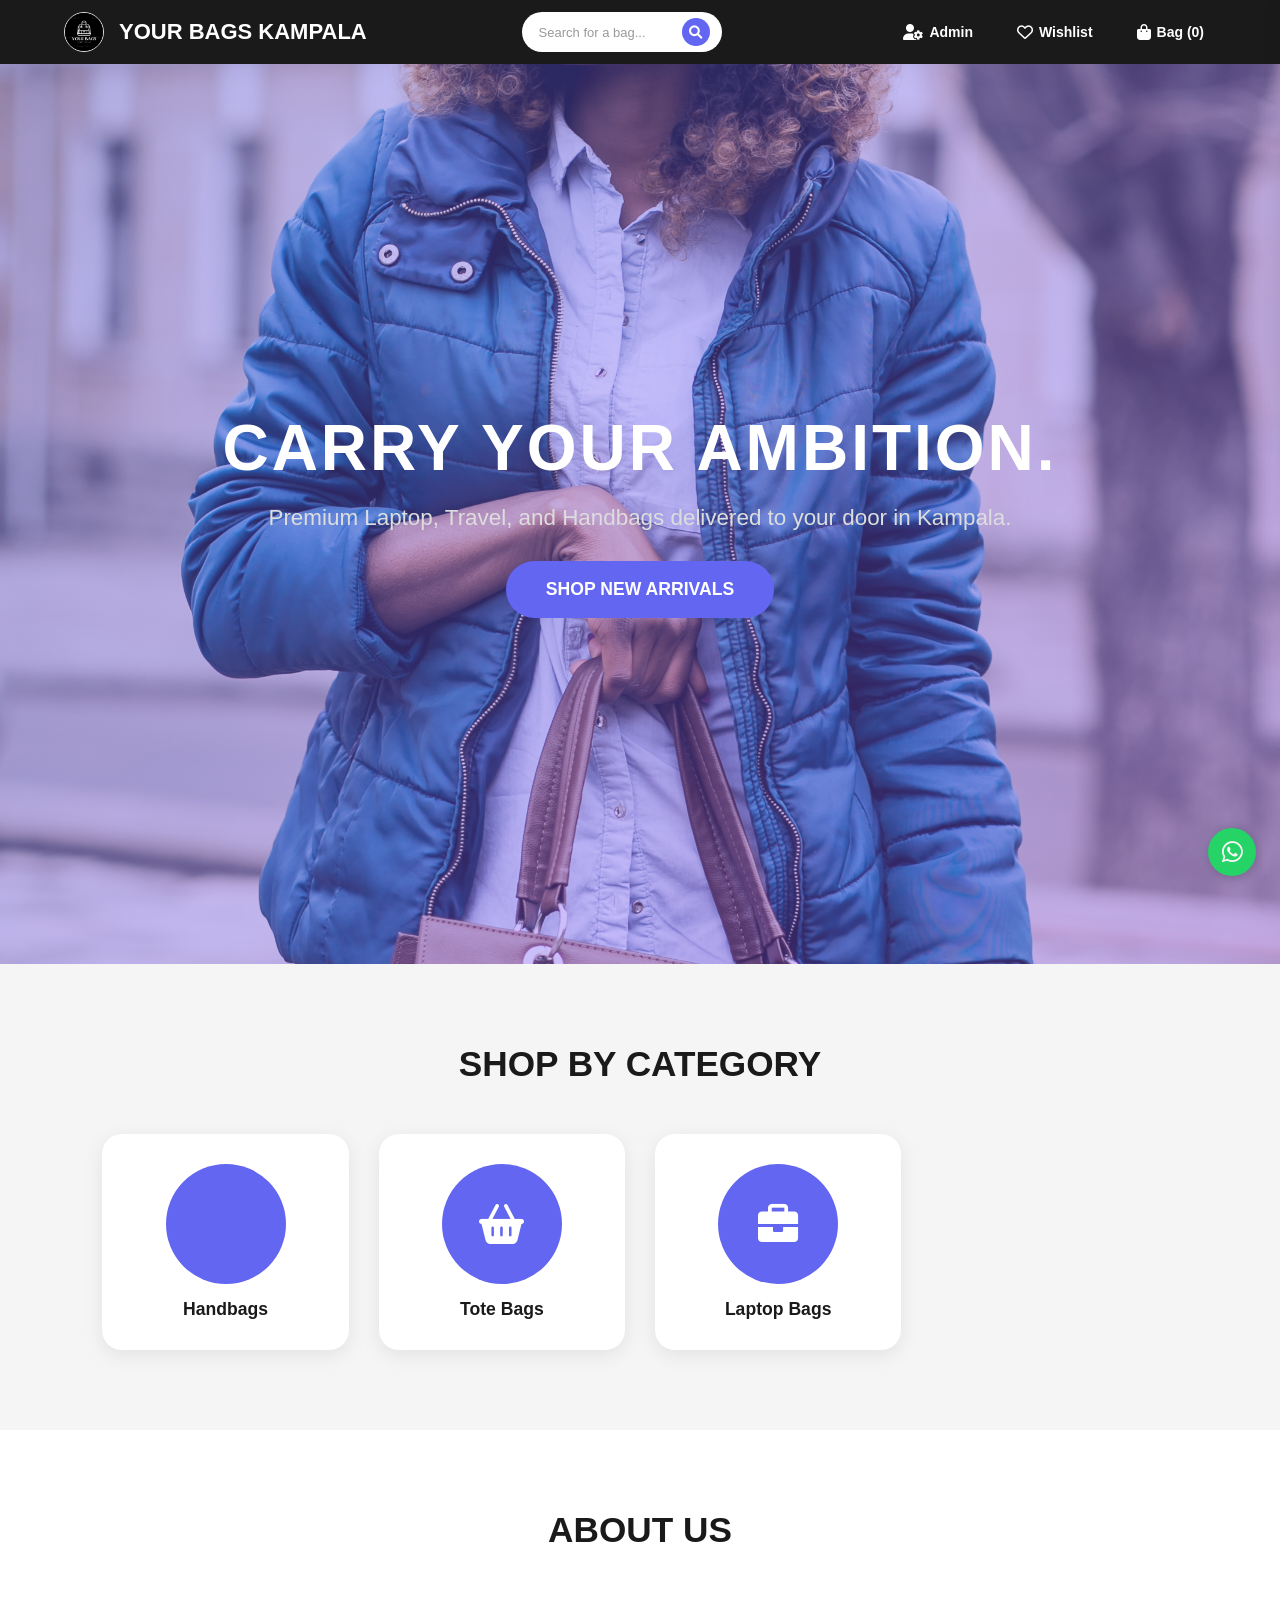
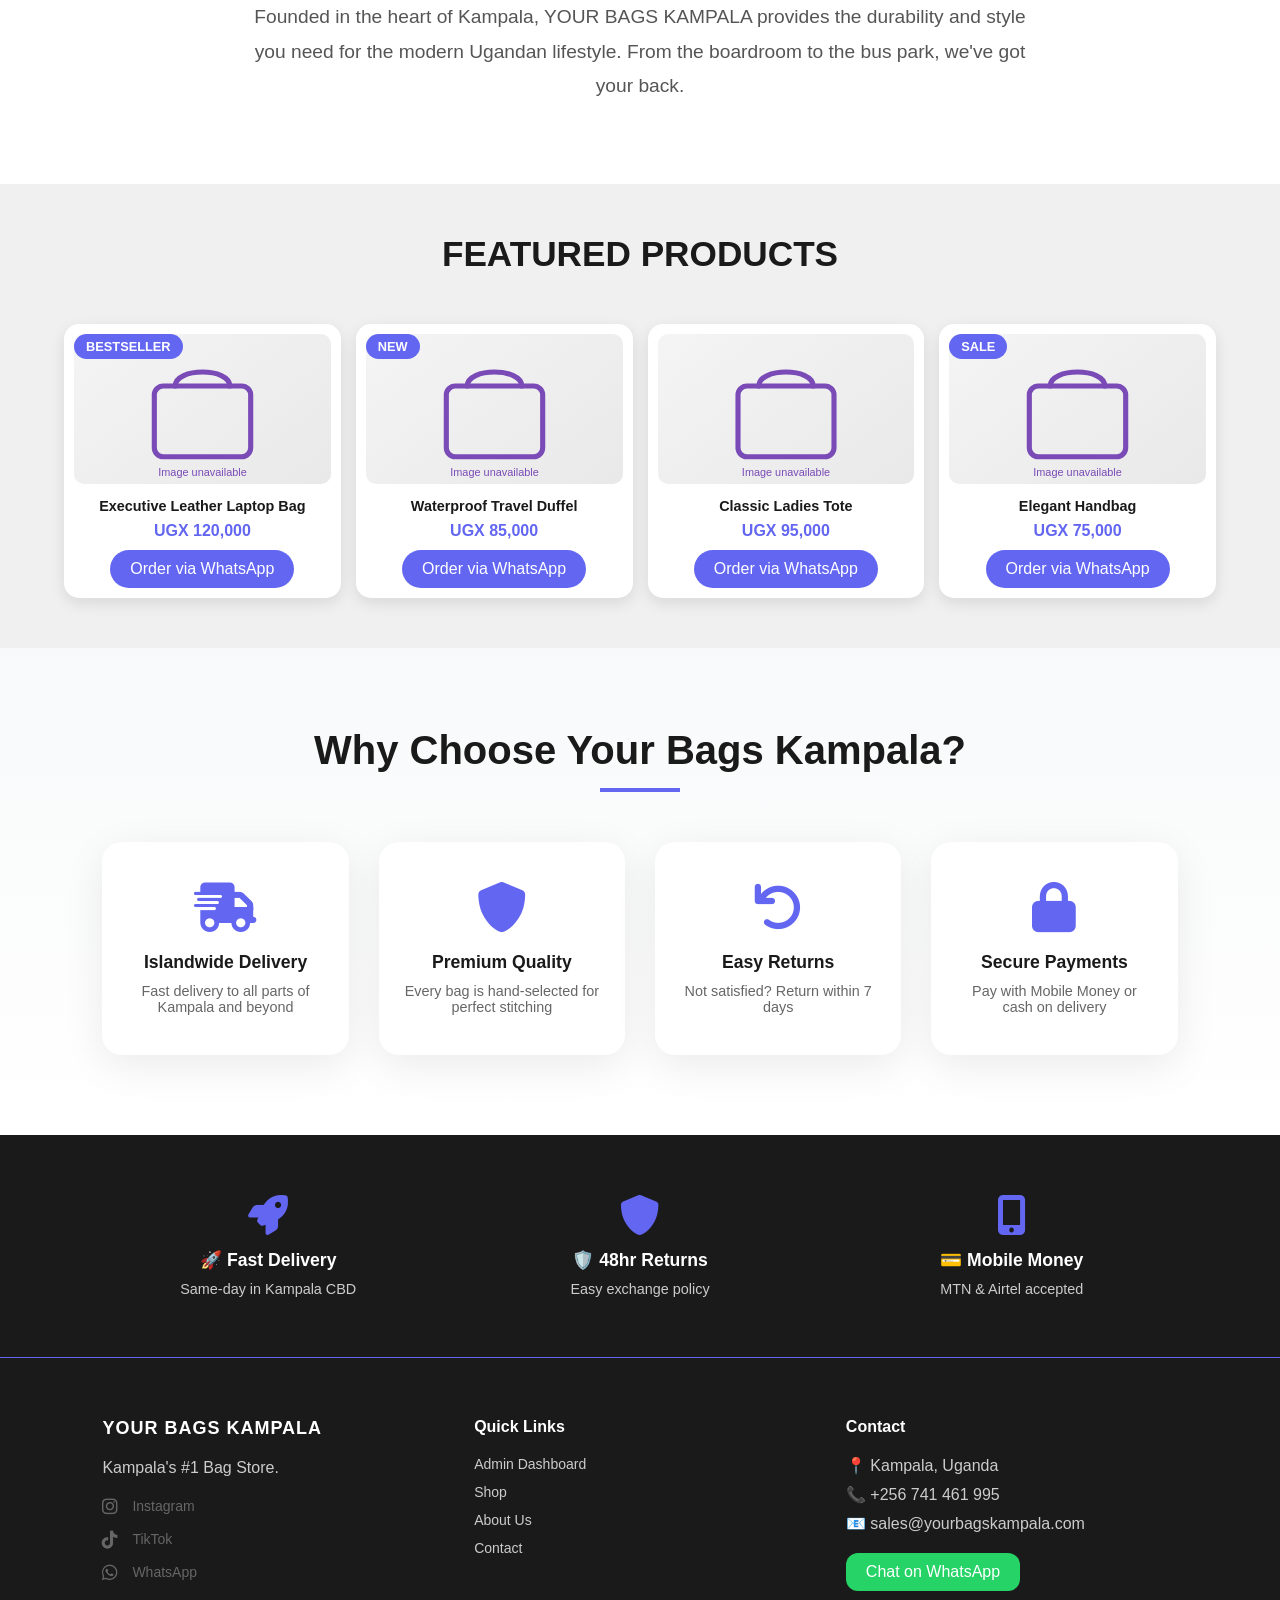
==== commit 5054bc95: "Fix X close button - use direct inline onclick with larger button" ====
--- a/index.html
+++ b/index.html
@@ -2,7 +2,10 @@
 <html lang="en">
   <head>
     <meta charset="UTF-8" />
-    <meta name="viewport" content="width=device-width, initial-scale=1.0" />
+    <meta
+      name="viewport"
+      content="width=device-width, initial-scale=1.0, maximum-scale=1.0, user-scalable=no"
+    />
     <title>Your Bags Kampala | Premium Bags in Uganda</title>
     <!-- FontAwesome for Icons -->
     <link
@@ -108,24 +111,30 @@
         "
       >
         <button
-          onclick="closeCheckoutForm()"
+          onclick="
+            document.getElementById('checkoutModal').style.display = 'none';
+            document.getElementById('cartOverlay').style.display = 'none';
+          "
+          type="button"
+          aria-label="Close"
           style="
             position: absolute;
             top: 15px;
             right: 15px;
-            background: #f0f0f0;
+            background: #e0e0e0;
             border: none;
-            width: 40px;
-            height: 40px;
+            width: 48px;
+            height: 48px;
             border-radius: 50%;
-            font-size: 24px;
+            font-size: 28px;
             cursor: pointer;
             display: flex;
             align-items: center;
             justify-content: center;
+            z-index: 1000;
           "
         >
-          ×
+          ✕
         </button>
         <h2 style="margin-top: 0; color: #333">
           <i class="fas fa-credit-card"></i> Checkout
--- a/css/base.css
+++ b/css/base.css
@@ -13,6 +13,17 @@
   padding: 0;
   box-sizing: border-box;
   font-family: "Inter", sans-serif;
+  -webkit-tap-highlight-color: transparent;
+}
+
+html,
+body {
+  overflow-x: hidden;
+  max-width: 100vw;
+}
+
+body {
+  overflow-x: hidden;
 }
 
 header {
@@ -360,6 +371,7 @@
     justify-content: space-between;
     flex-wrap: wrap;
     gap: 10px;
+    overflow-x: hidden;
   }
 
   /* Hide search bar on mobile */
@@ -398,6 +410,12 @@
     bottom: 80px;
     right: 14px;
     font-size: 20px;
+  }
+
+  /* Ensure no horizontal overflow */
+  body {
+    overflow-x: hidden;
+    max-width: 100vw;
   }
 }
 
--- a/css/index.css
+++ b/css/index.css
@@ -339,10 +339,17 @@
   align-items: center;
   justify-content: center;
   transition: background 0.3s;
+  touch-action: manipulation;
+  position: relative;
+  z-index: 10003;
 }
 
 .close-cart:hover {
   background: rgba(255, 255, 255, 0.2);
+}
+
+.close-cart:active {
+  background: rgba(255, 255, 255, 0.4);
 }
 
 .cart-items {
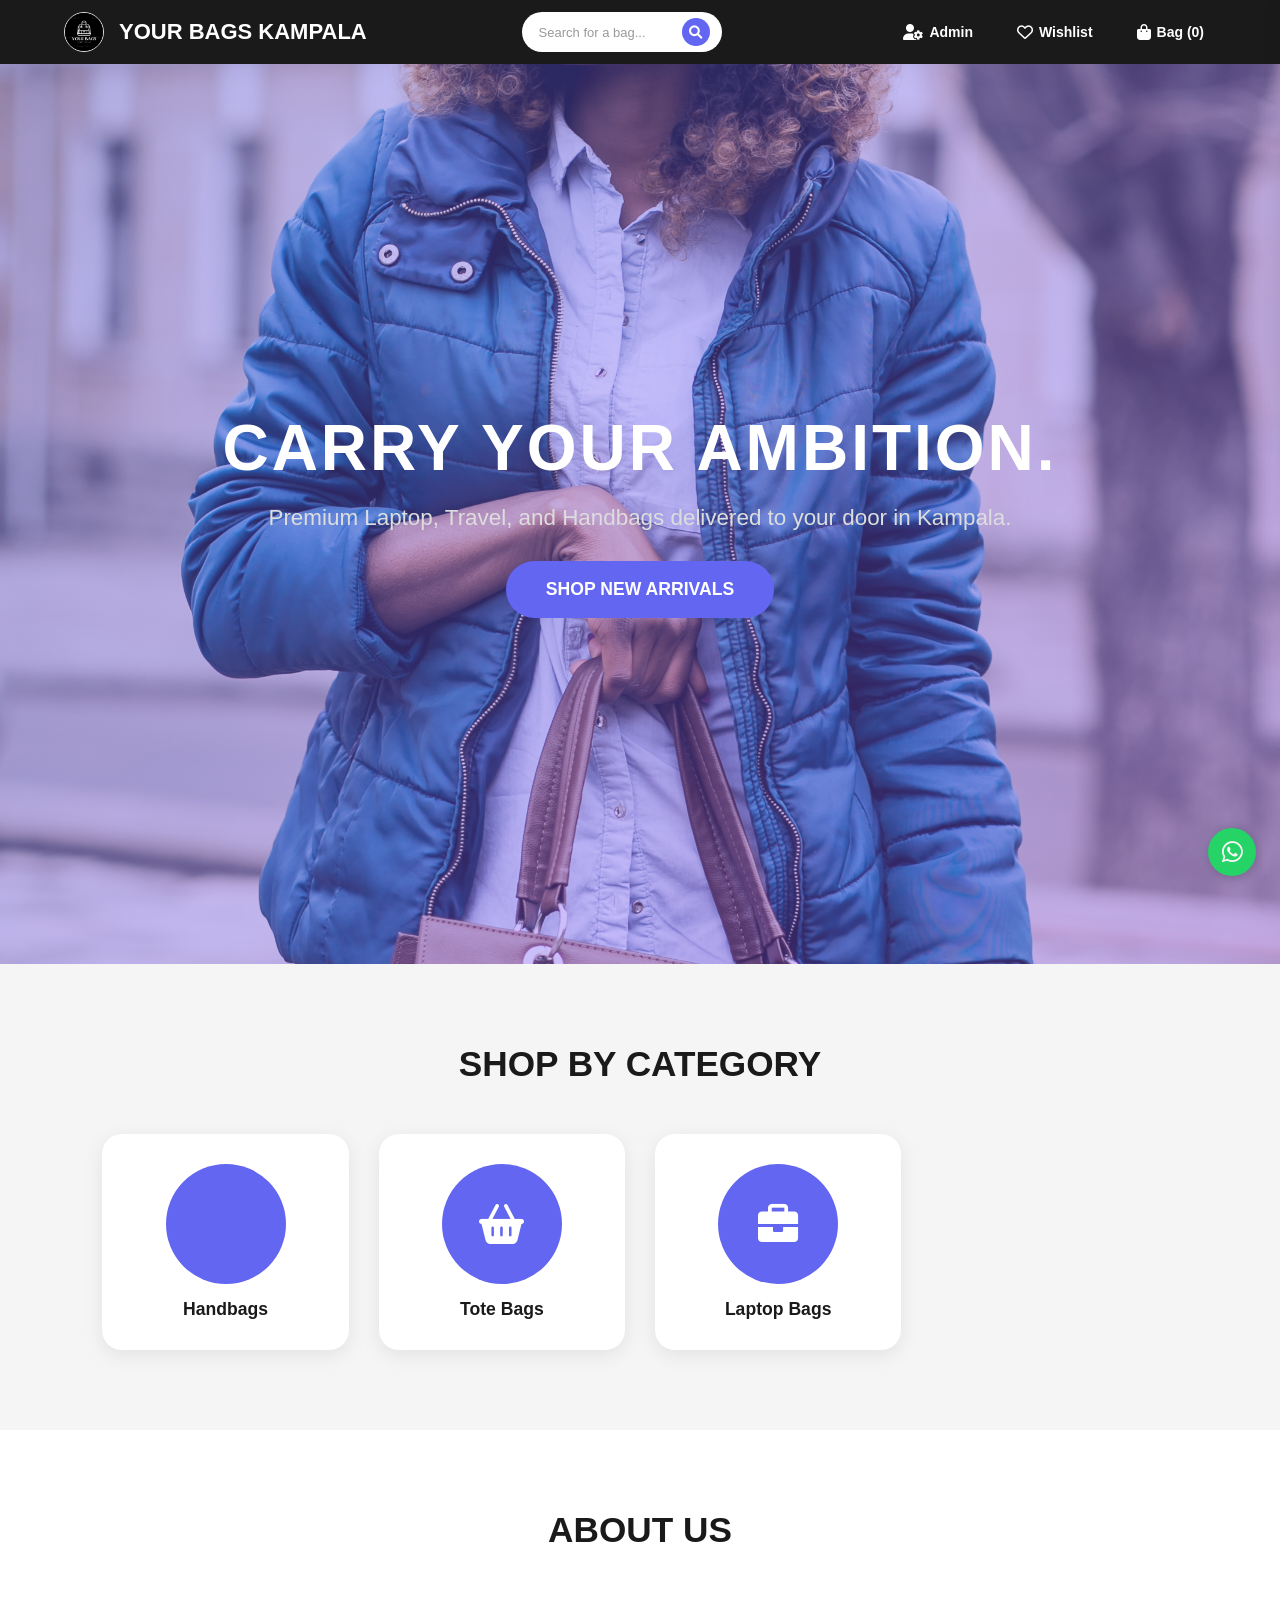
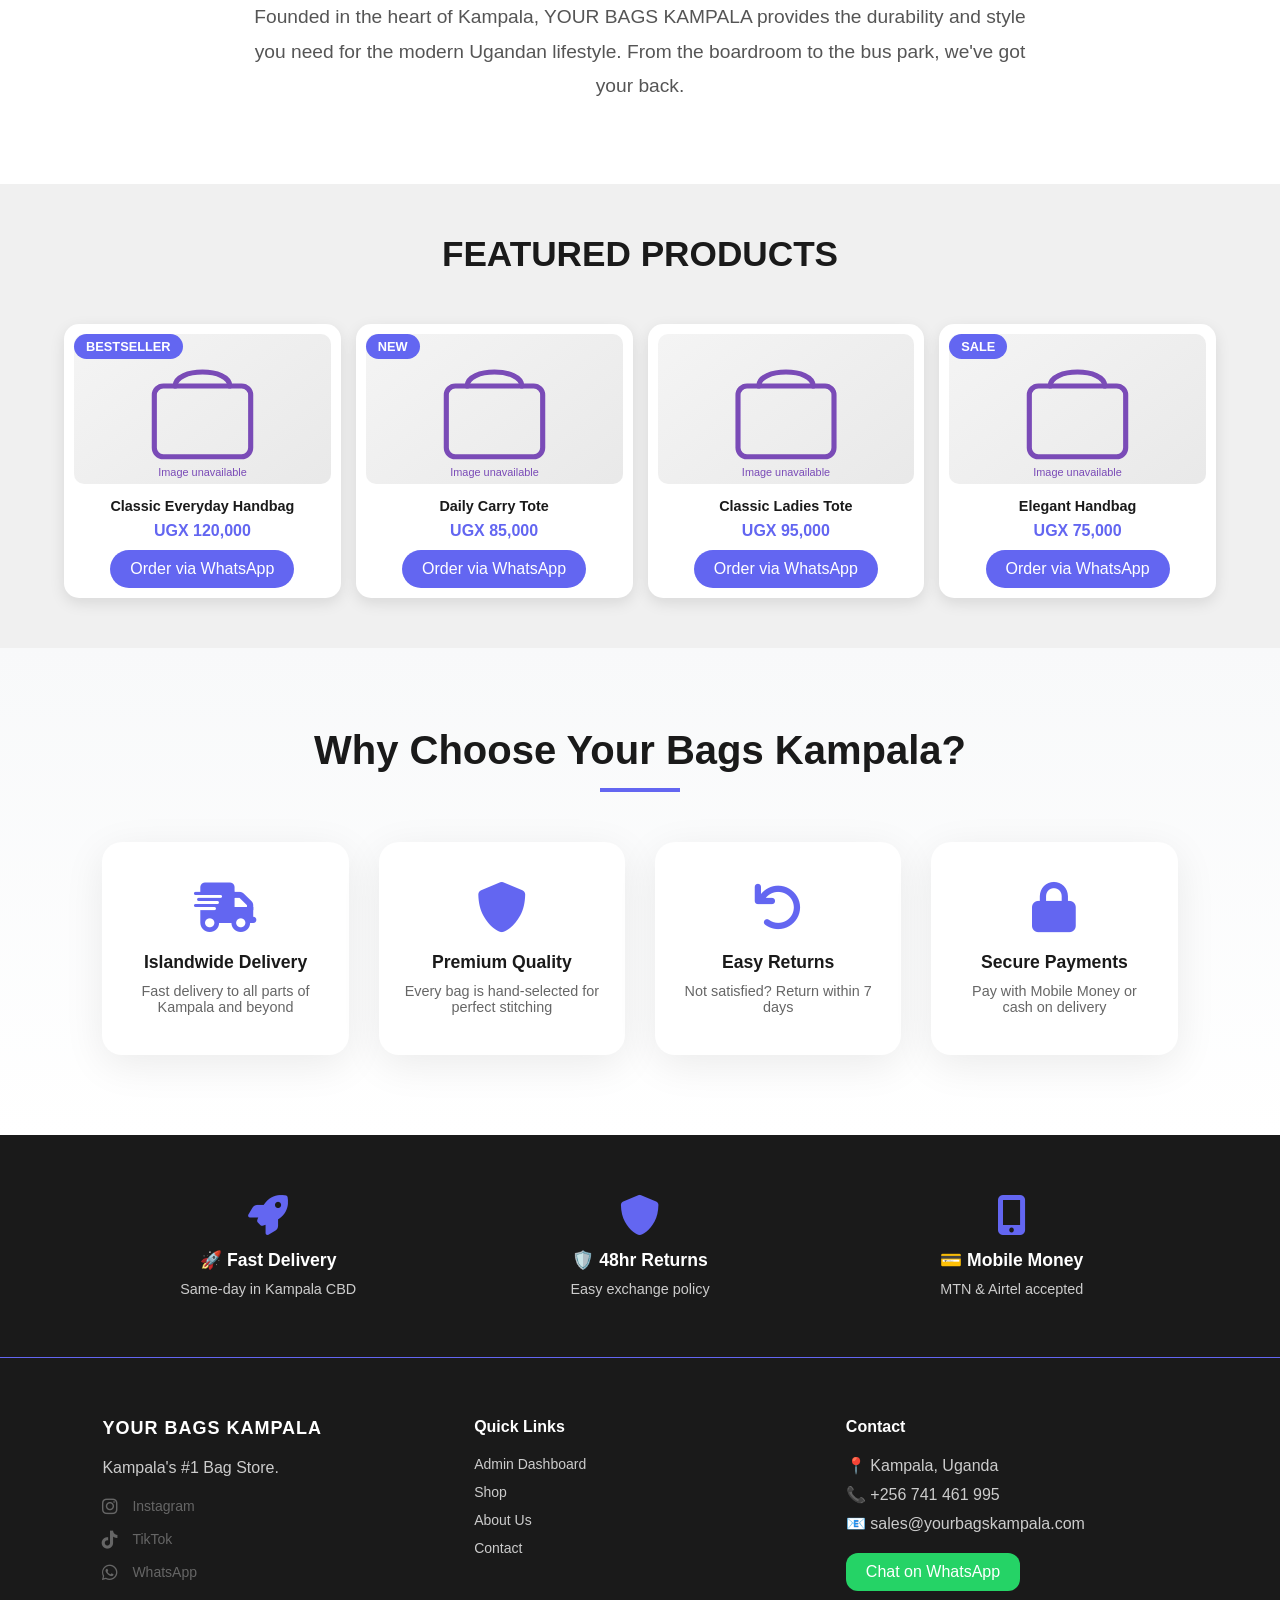
==== commit dcfec841: "Auto-open checkout after adding item to cart; update products.json with placeholder images" ====
--- a/index.html
+++ b/index.html
@@ -368,7 +368,7 @@
             alt="Executive Leather Laptop Bag"
             onerror="this.src = 'images/bag-placeholder.svg'"
           />
-          <h4>Executive Leather Laptop Bag</h4>
+          <h4>Classic Everyday Handbag</h4>
           <p class="price">UGX 120,000</p>
           <a
             href="https://wa.me/256764266189?text=Hello%20Your%20Bags%20Kampala!%20I%20want%20to%20order%20the%20Executive%20Leather%20Laptop%20Bag"
@@ -393,7 +393,7 @@
             alt="Waterproof Travel Duffel"
             onerror="this.src = 'images/bag-placeholder.svg'"
           />
-          <h4>Waterproof Travel Duffel</h4>
+          <h4>Daily Carry Tote</h4>
           <p class="price">UGX 85,000</p>
           <a
             href="https://wa.me/256764266189?text=Hello%20Your%20Bags%20Kampala!%20I%20want%20to%20order%20the%20Waterproof%20Travel%20Duffel"
@@ -604,7 +604,17 @@
         }
         localStorage.setItem("cart", JSON.stringify(cart));
         updateCartCount();
-        openCart();
+        // Open checkout directly after adding item
+        openCheckoutForm();
+      }
+
+      function openCheckoutForm() {
+        if (cart.length === 0) return;
+        let total = cart.reduce((sum, item) => sum + item.price * item.qty, 0);
+        document.getElementById("checkoutTotal").textContent =
+          "UGX " + total.toLocaleString();
+        document.getElementById("checkoutModal").style.display = "flex";
+        document.getElementById("cartOverlay").style.display = "block";
       }
 
       function openCart() {
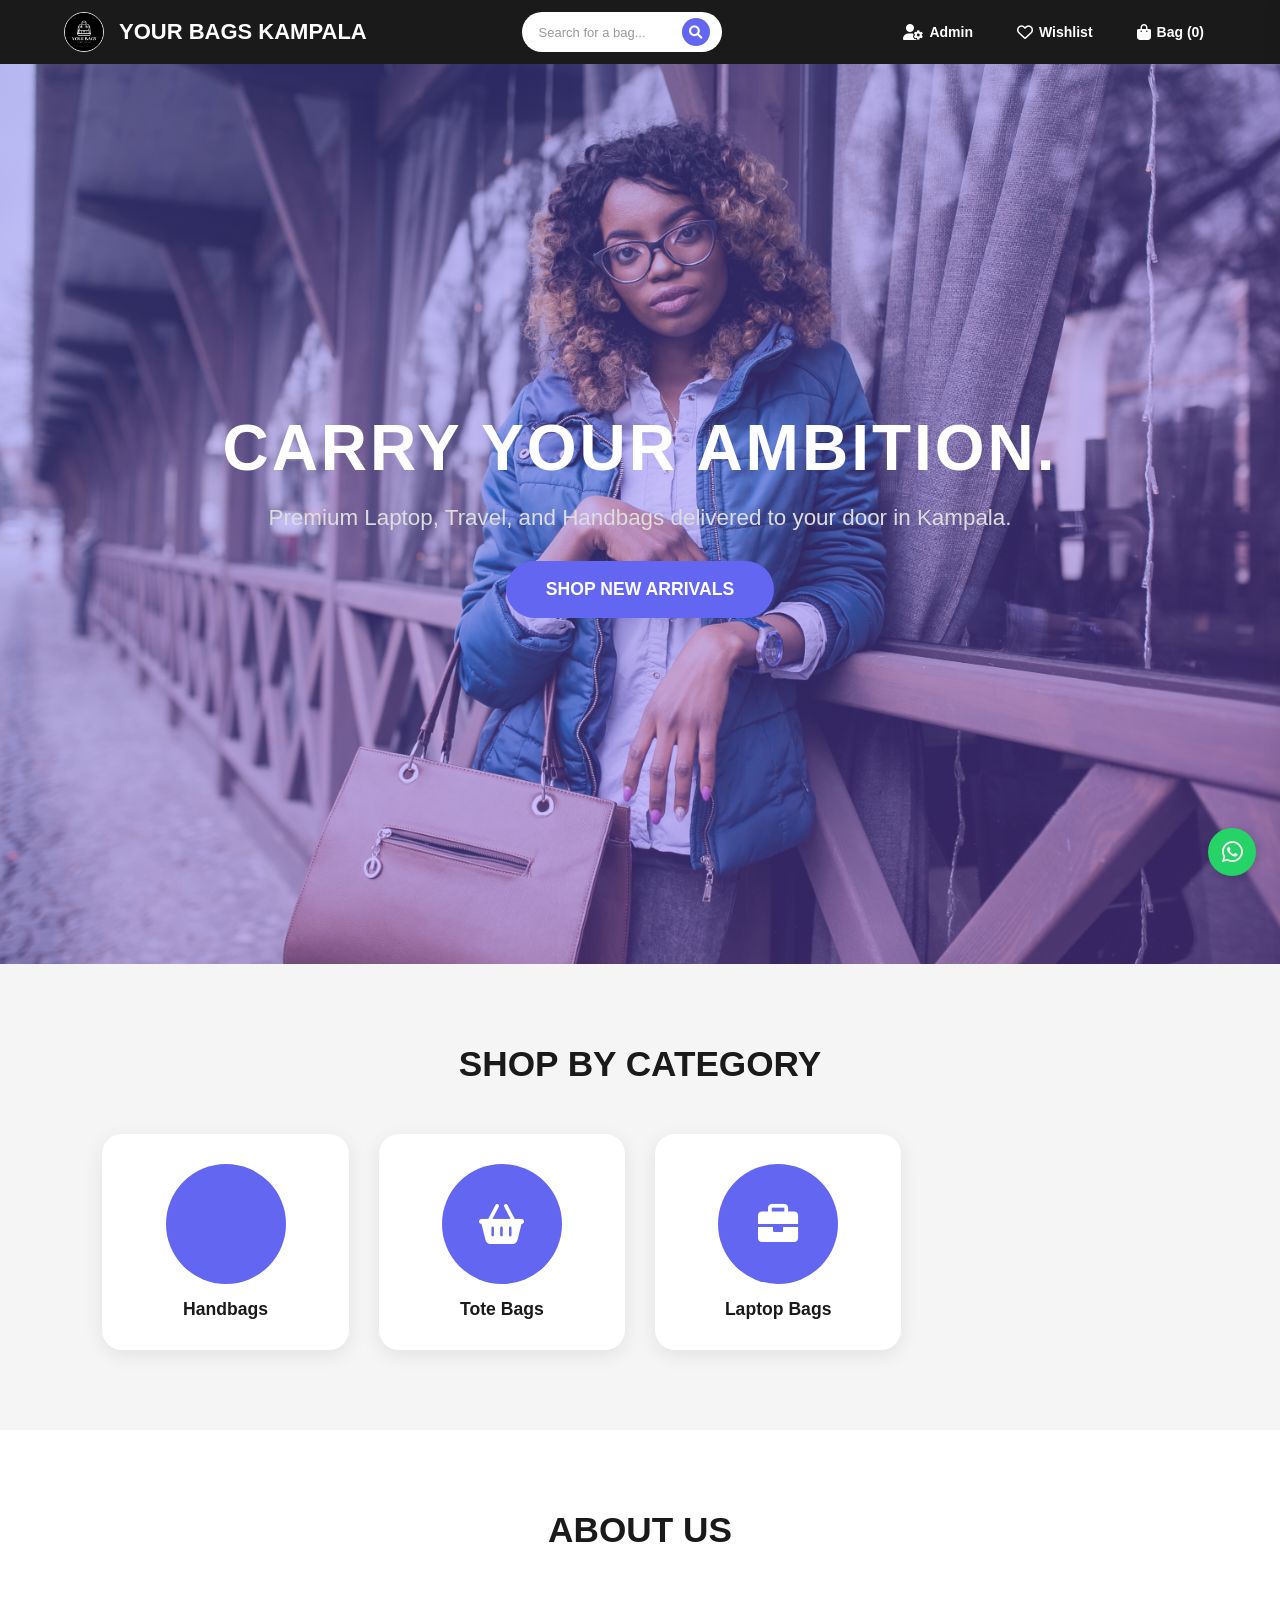
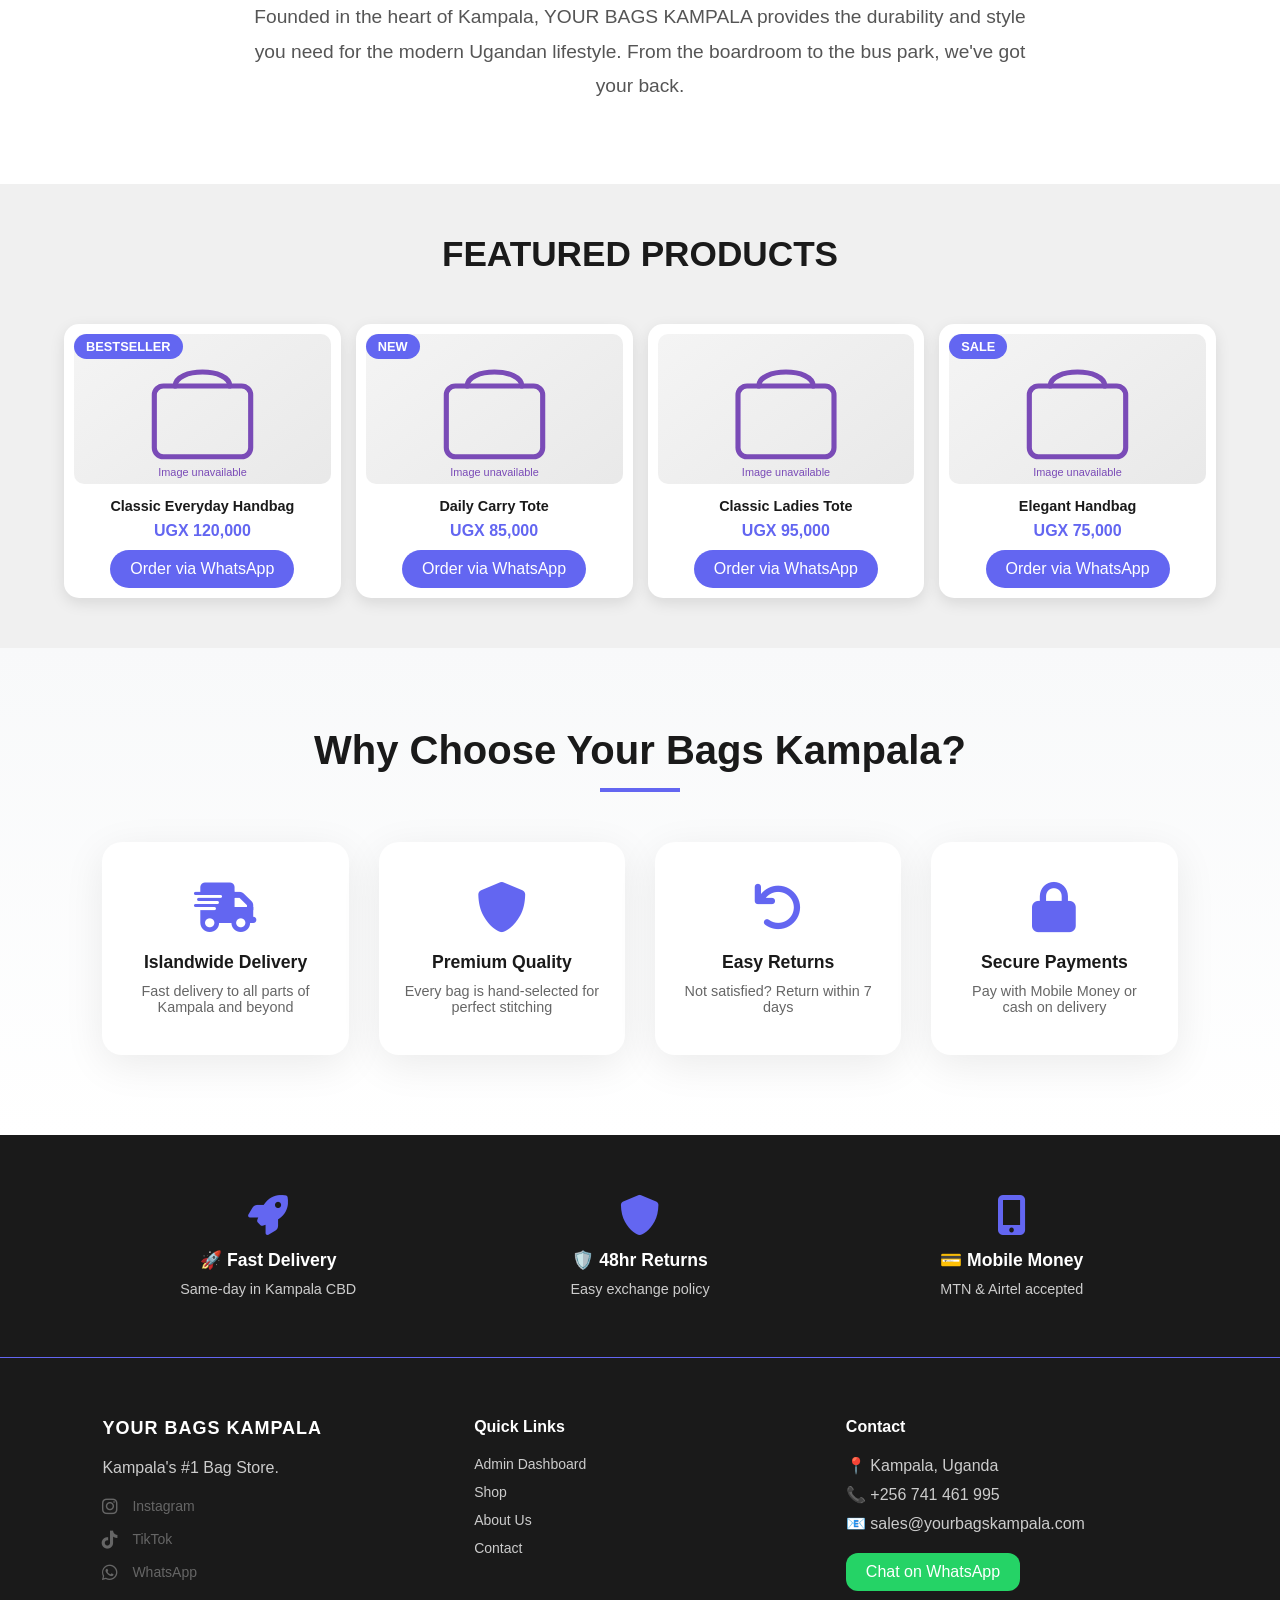
==== commit 9fdd10c8: "Fix checkout modal - proper centering and fit on mobile" ====
--- a/index.html
+++ b/index.html
@@ -97,17 +97,35 @@
     <div id="cartOverlay" class="cart-overlay" onclick="closeCart()"></div>
 
     <!-- Checkout Modal -->
-    <div id="checkoutModal" class="modal" style="display: none">
+    <div
+      id="checkoutModal"
+      class="modal"
+      style="
+        display: none;
+        position: fixed;
+        top: 0;
+        left: 0;
+        width: 100%;
+        height: 100%;
+        background: rgba(0, 0, 0, 0.5);
+        z-index: 10001;
+        align-items: center;
+        justify-content: center;
+        padding: 20px;
+        box-sizing: border-box;
+      "
+    >
       <div
         style="
           background: white;
-          padding: 30px;
+          padding: 25px 20px;
           border-radius: 20px;
-          width: 90%;
-          max-width: 450px;
+          width: 100%;
+          max-width: 400px;
           max-height: 90vh;
           overflow-y: auto;
           position: relative;
+          box-sizing: border-box;
         "
       >
         <button
@@ -604,17 +622,8 @@
         }
         localStorage.setItem("cart", JSON.stringify(cart));
         updateCartCount();
-        // Open checkout directly after adding item
-        openCheckoutForm();
-      }
-
-      function openCheckoutForm() {
-        if (cart.length === 0) return;
-        let total = cart.reduce((sum, item) => sum + item.price * item.qty, 0);
-        document.getElementById("checkoutTotal").textContent =
-          "UGX " + total.toLocaleString();
-        document.getElementById("checkoutModal").style.display = "flex";
-        document.getElementById("cartOverlay").style.display = "block";
+        openCart(); // Open cart to show item was added
+        alert(product.name + " added to cart!"); // Show confirmation
       }
 
       function openCart() {
@@ -693,16 +702,18 @@
 
       function openCheckoutForm() {
         if (cart.length === 0) return;
+        // Close cart completely
+        document.getElementById("cartSidebar").classList.remove("active");
+        document.getElementById("cartOverlay").style.display = "none";
+        
         let total = cart.reduce((sum, item) => sum + item.price * item.qty, 0);
         document.getElementById("checkoutTotal").textContent =
           "UGX " + total.toLocaleString();
         document.getElementById("checkoutModal").style.display = "flex";
-        document.getElementById("cartOverlay").style.display = "block";
       }
 
       function closeCheckoutForm() {
         document.getElementById("checkoutModal").style.display = "none";
-        document.getElementById("cartOverlay").style.display = "none";
       }
 
       document
--- a/css/index.css
+++ b/css/index.css
@@ -2,7 +2,8 @@
 .hero {
   height: 100vh;
   width: 100%;
-  background: url("../images/Kampala.jpg") center/cover;
+  background: url("../images/afro-beauti-african-american-adult.jpg")
+    center/cover;
   display: flex;
   align-items: center;
   justify-content: center;
@@ -448,6 +449,38 @@
   background: linear-gradient(135deg, #4f46e5, #7c3aed);
 }
 
+/* Mobile responsive checkout form */
+@media (max-width: 480px) {
+  #checkoutModal > div {
+    padding: 20px 15px !important;
+  }
+
+  #checkoutModal h2 {
+    font-size: 20px !important;
+    padding-right: 45px;
+  }
+
+  #checkoutModal h4 {
+    font-size: 15px !important;
+  }
+
+  #checkoutModal input,
+  #checkoutModal select {
+    padding: 12px 10px !important;
+    font-size: 16px !important;
+  }
+
+  #checkoutModal button[type="submit"] {
+    padding: 14px !important;
+    font-size: 15px !important;
+  }
+
+  #checkoutModal .checkout-btn {
+    padding: 14px !important;
+    font-size: 15px !important;
+  }
+}
+
 .cart-overlay {
   position: fixed;
   top: 0;
